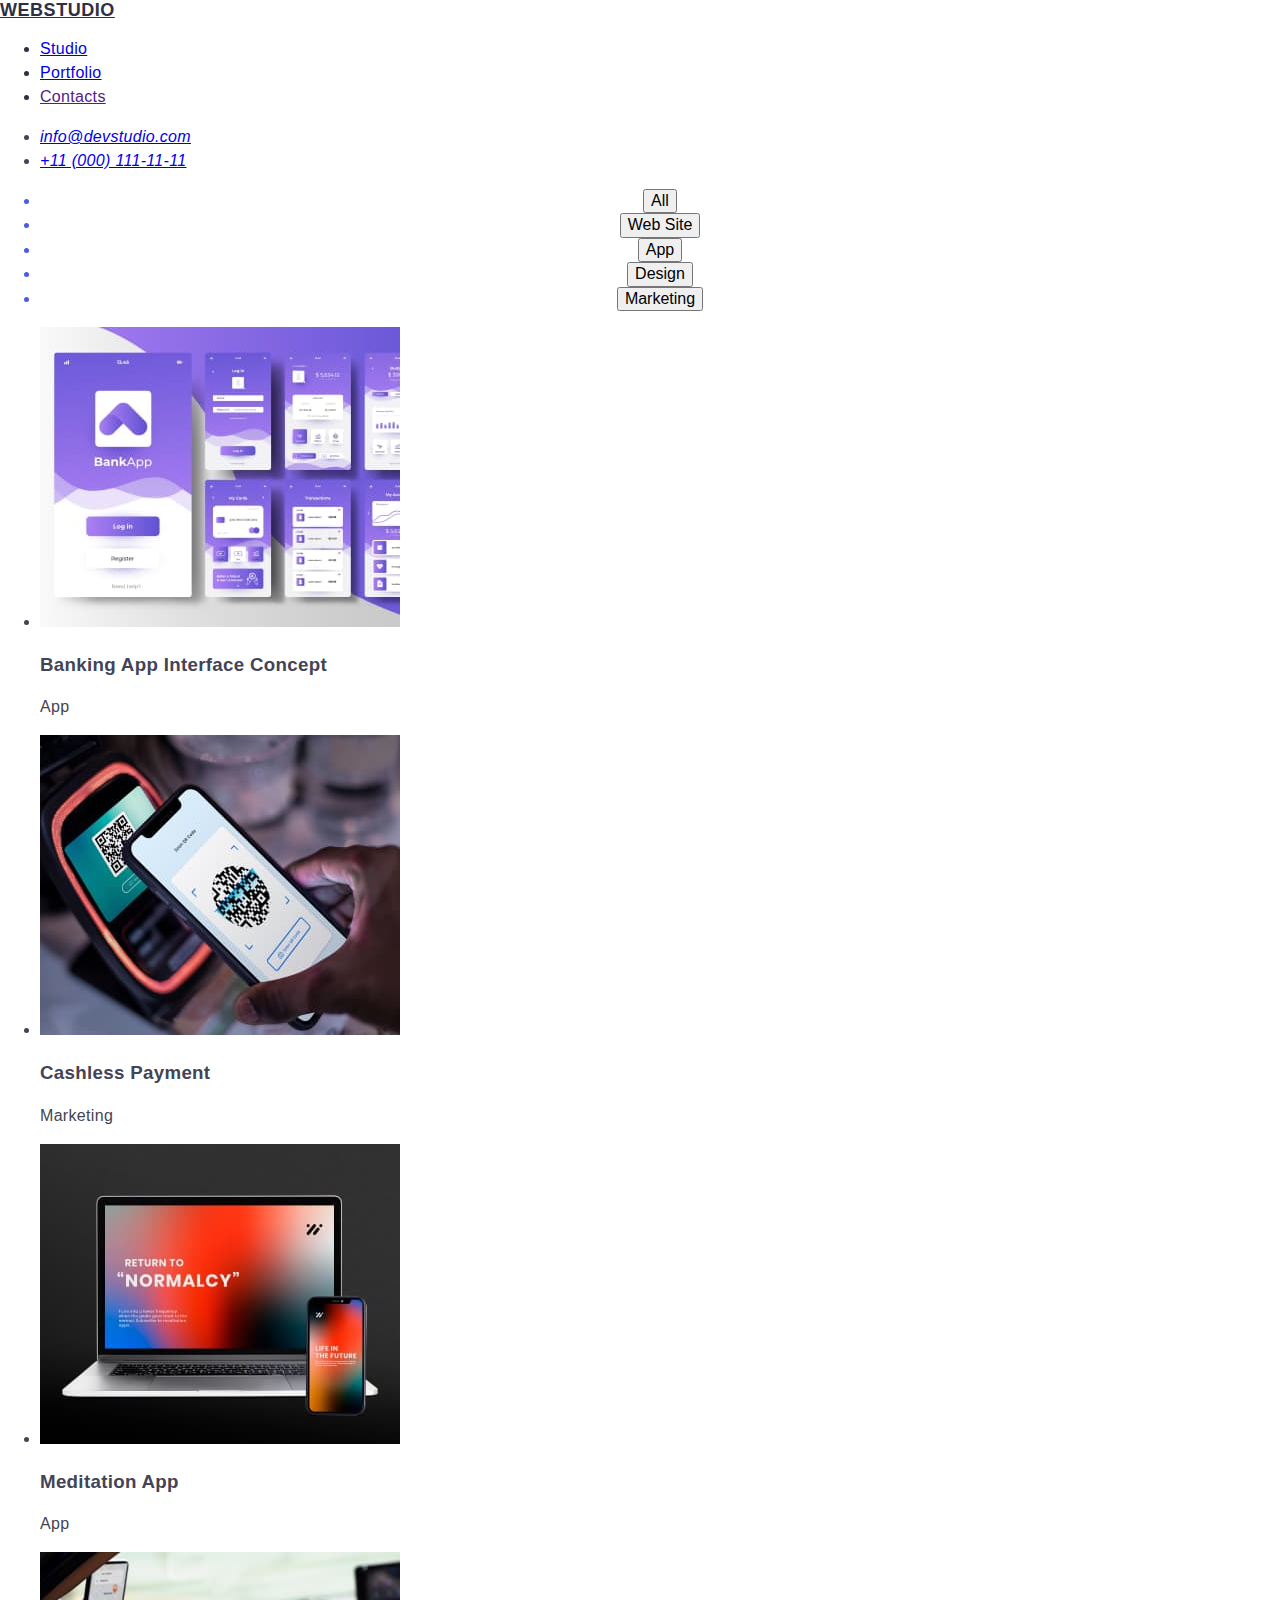
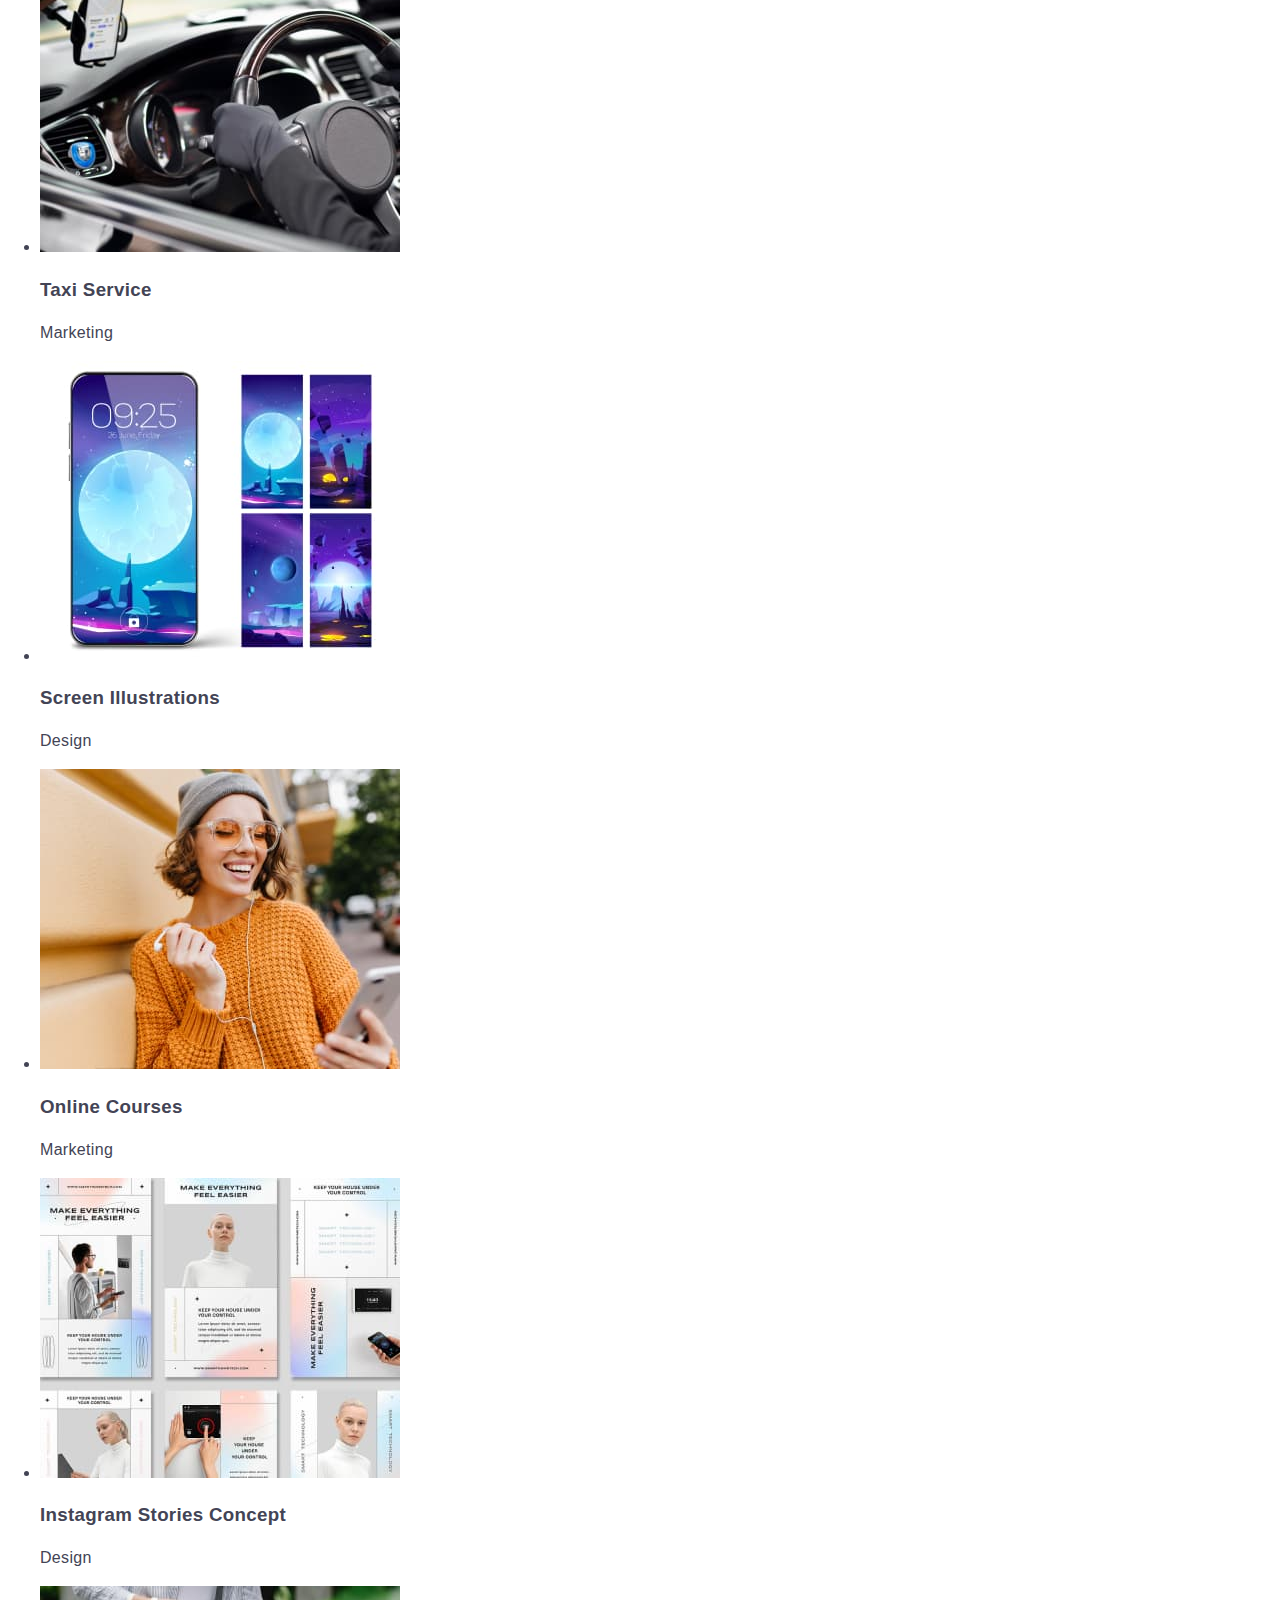
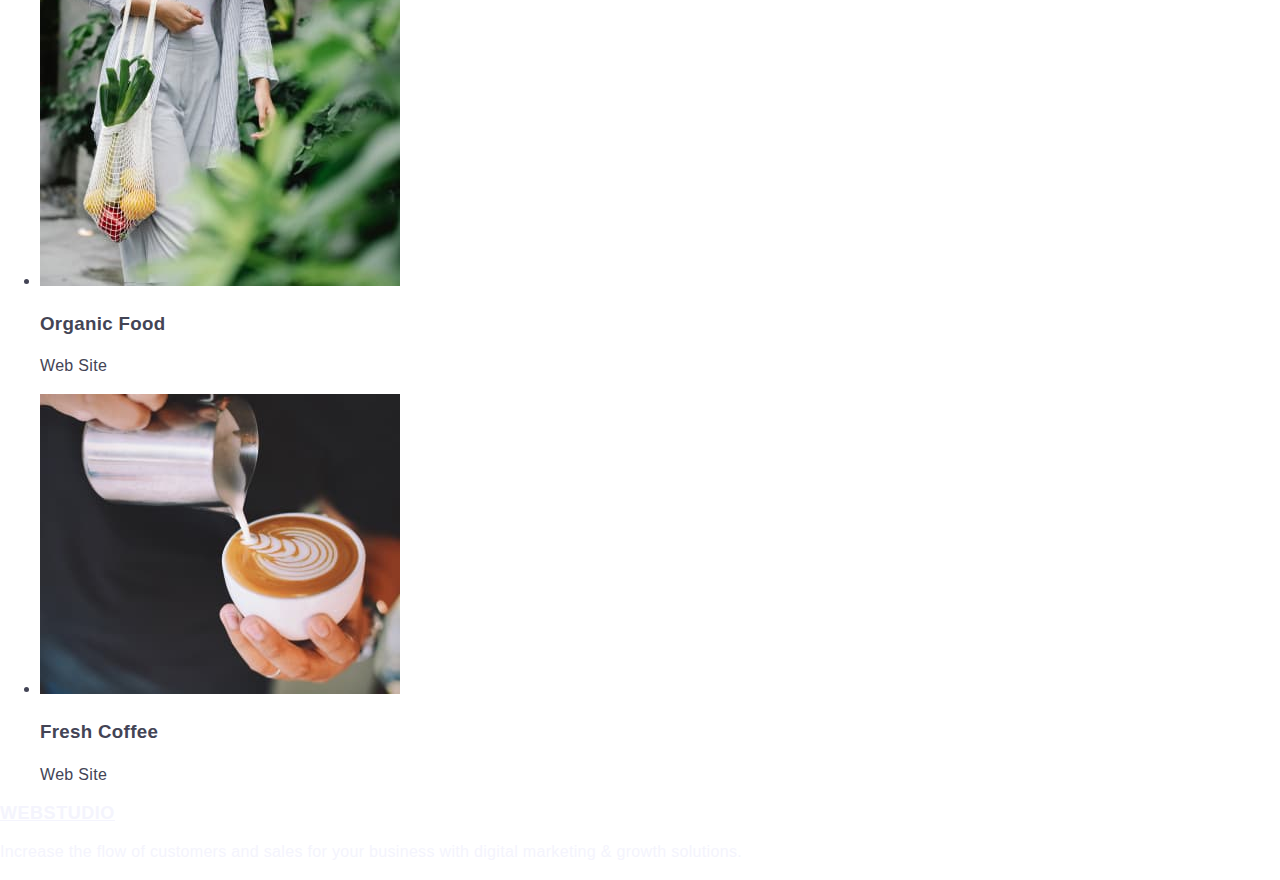
==== portfolio.html @ 7d8426b6 "try 1" ====
<!DOCTYPE html>
<html lang="en">
  <head>
    <meta charset="UTF-8" />
    <meta http-equiv="X-UA-Compatible" content="IE=edge" />
    <meta name="viewport" content="width=device-width, initial-scale=1.0" />
    <link rel="preconnect" href="https://fonts.googleapis.com" />
    <link rel="preconnect" href="https://fonts.gstatic.com" crossorigin />
    <link href="./css/modern-normalize.css" rel="stylesheet" />
    <link rel="stylesheet" href="./css/styles.css" />
    <title>Webstudio-portfolio</title>
  </head>
  <body>
    <header>
      <nav>
        <a class="logo" href="./index.html">WebStudio</a>
        <ul class="links-to-pages">
          <li><a href="./index.html">Studio</a></li>
          <li><a href="./portfolio.html">Portfolio</a></li>
          <li><a href="">Contacts</a></li>
        </ul>
      </nav>
      <address>
        <ul class="contacns">
          <li><a href="mailto:info@devstudio.com">info@devstudio.com</a></li>
          <li><a href="tel:+110001111111">+11 (000) 111-11-11</a></li>
        </ul>
      </address>
    </header>
    <main>
      <section>
        <ul class="button-text">
          <li><button type="button">All</button></li>
          <li><button type="button">Web Site</button></li>
          <li><button type="button">App</button></li>
          <li><button type="button">Design</button></li>
          <li><button type="button">Marketing</button></li>
        </ul>
      </section>
      <section>
        <ul>
          <li>
            <img
              src="./images/s1img1.jpg"
              alt="Banking App Interface foto"
              width="360"
            />
            <h3>Banking App Interface Concept</h3>
            <p>App</p>
          </li>
          <li>
            <img
              src="./images/s1img2.jpg"
              alt="Cashless Payment foto"
              width="360"
            />
            <h3>Cashless Payment</h3>
            <p>Marketing</p>
          </li>
          <li>
            <img
              src="./images/s1img3.jpg"
              alt="Laptop and smartphone foto"
              width="360"
            />
            <h3>Meditation App</h3>
            <p>App</p>
          </li>
        </ul>
      </section>
      <section>
        <ul>
          <li>
            <img
              src="./images/s2img1.jpg"
              alt="Taxi Service foto"
              width="360"
            />
            <h3>Taxi Service</h3>
            <p>Marketing</p>
          </li>
          <li>
            <img
              src="./images/s2img2.jpg"
              alt="Screen Illustrations foto"
              width="360"
            />
            <h3>Screen Illustrations</h3>
            <p>Design</p>
          </li>
          <li>
            <img
              src="./images/s2img3.jpg"
              alt="Girl with smartphone foto"
              width="360"
            />
            <h3>Online Courses</h3>
            <p>Marketing</p>
          </li>
        </ul>
      </section>
      <section>
        <ul>
          <li>
            <img
              src="./images/s3img1.jpg"
              alt="Instagram Stories foto"
              width="360"
            />
            <h3>Instagram Stories Concept</h3>
            <p>Design</p>
          </li>
          <li>
            <img
              src="./images/s3img2.jpg"
              alt="Organic Food foto"
              width="360"
            />
            <h3>Organic Food</h3>
            <p>Web Site</p>
          </li>
          <li>
            <img
              src="./images/s3img3.jpg"
              alt="Coffee making process foto"
              width="360"
            />
            <h3>Fresh Coffee</h3>
            <p>Web Site</p>
          </li>
        </ul>
      </section>
    </main>
    <footer>
      <a class="logo-two" href="./index.html">WebStudio</a>
      <p class="footer-text">
        Increase the flow of customers and sales for your business with digital
        marketing & growth solutions.
      </p>
    </footer>
  </body>
</html>
---- css/styles.css ----
body {
  font-family: "Roboto", sans-serif;
  font-size: 16px;
  line-height: 24px;
  letter-spacing: 0.02em;
  color: #434455;
}
.logo {
  font-family: "Raleway", sans-serif;
  font-weight: 800;
  font-size: 18px;
  line-height: 21px;
  display: flex;
  align-items: center;
  letter-spacing: 0.03em;
  text-transform: uppercase;
  color: #2e2f42;
}

.logo-two {
  font-family: "Raleway", sans-serif;
  font-weight: 800;
  font-size: 18px;
  line-height: 21px;
  display: flex;
  align-items: center;
  letter-spacing: 0.03em;
  text-transform: uppercase;
  color: #f4f4fd;
}

.links-to-pages {
  font-weight: 500;
  color: #2e2f42;
}

<!--змінити колір при наведенні-- > .contacns {
  color: #434455;
}

.hero-text {
  font-weight: 700;
  font-size: 56px;
  line-height: 60px;
  text-align: center;
  letter-spacing: 0.02em;
  color: #ffffff;
}

.hero-button {
  font-weight: 500;
  display: flex;
  align-items: center;
  letter-spacing: 0.04em;
  color: #ffffff;
  cursor: pointer;
}

.footer-text {
  color: #f4f4fd;
}

.button-text {
  align-items: center;
  text-align: center;
  letter-spacing: 0.04em;
  color: #4d5ae5;
  cursor: pointer;
}
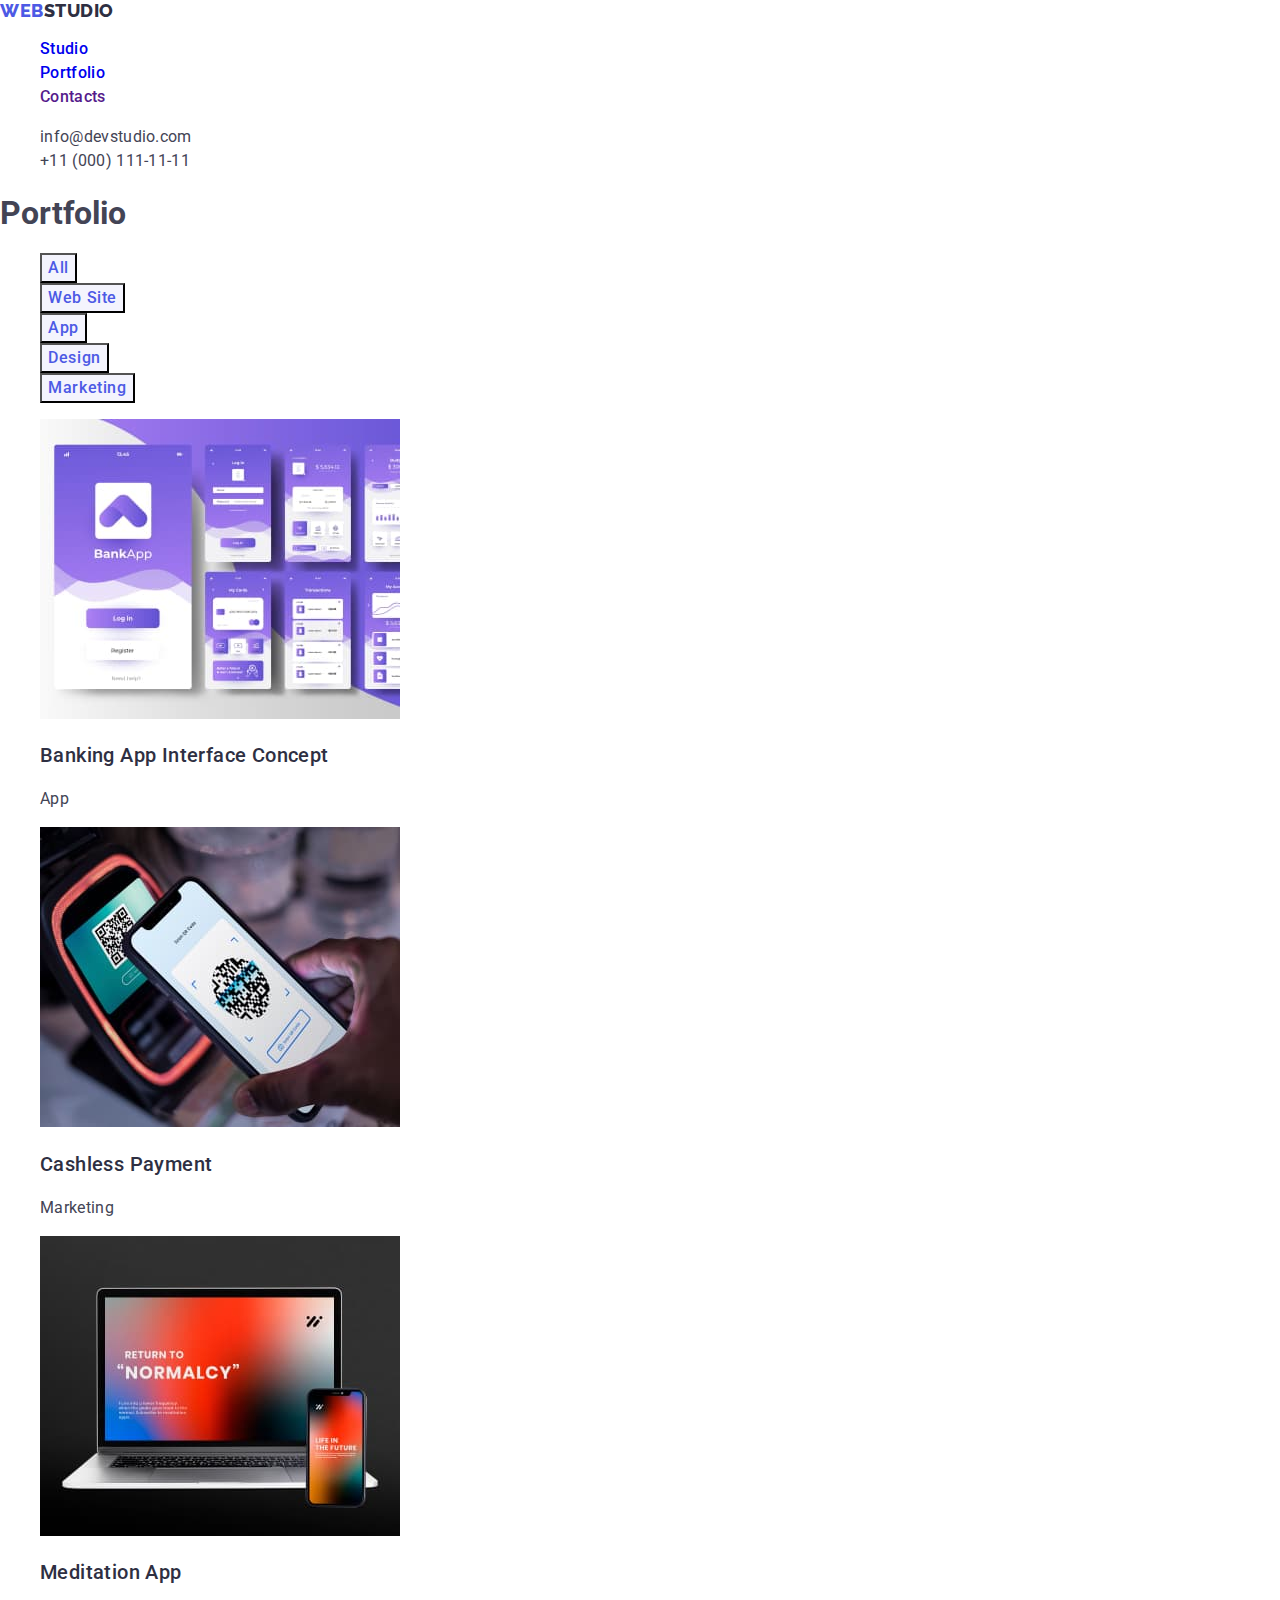
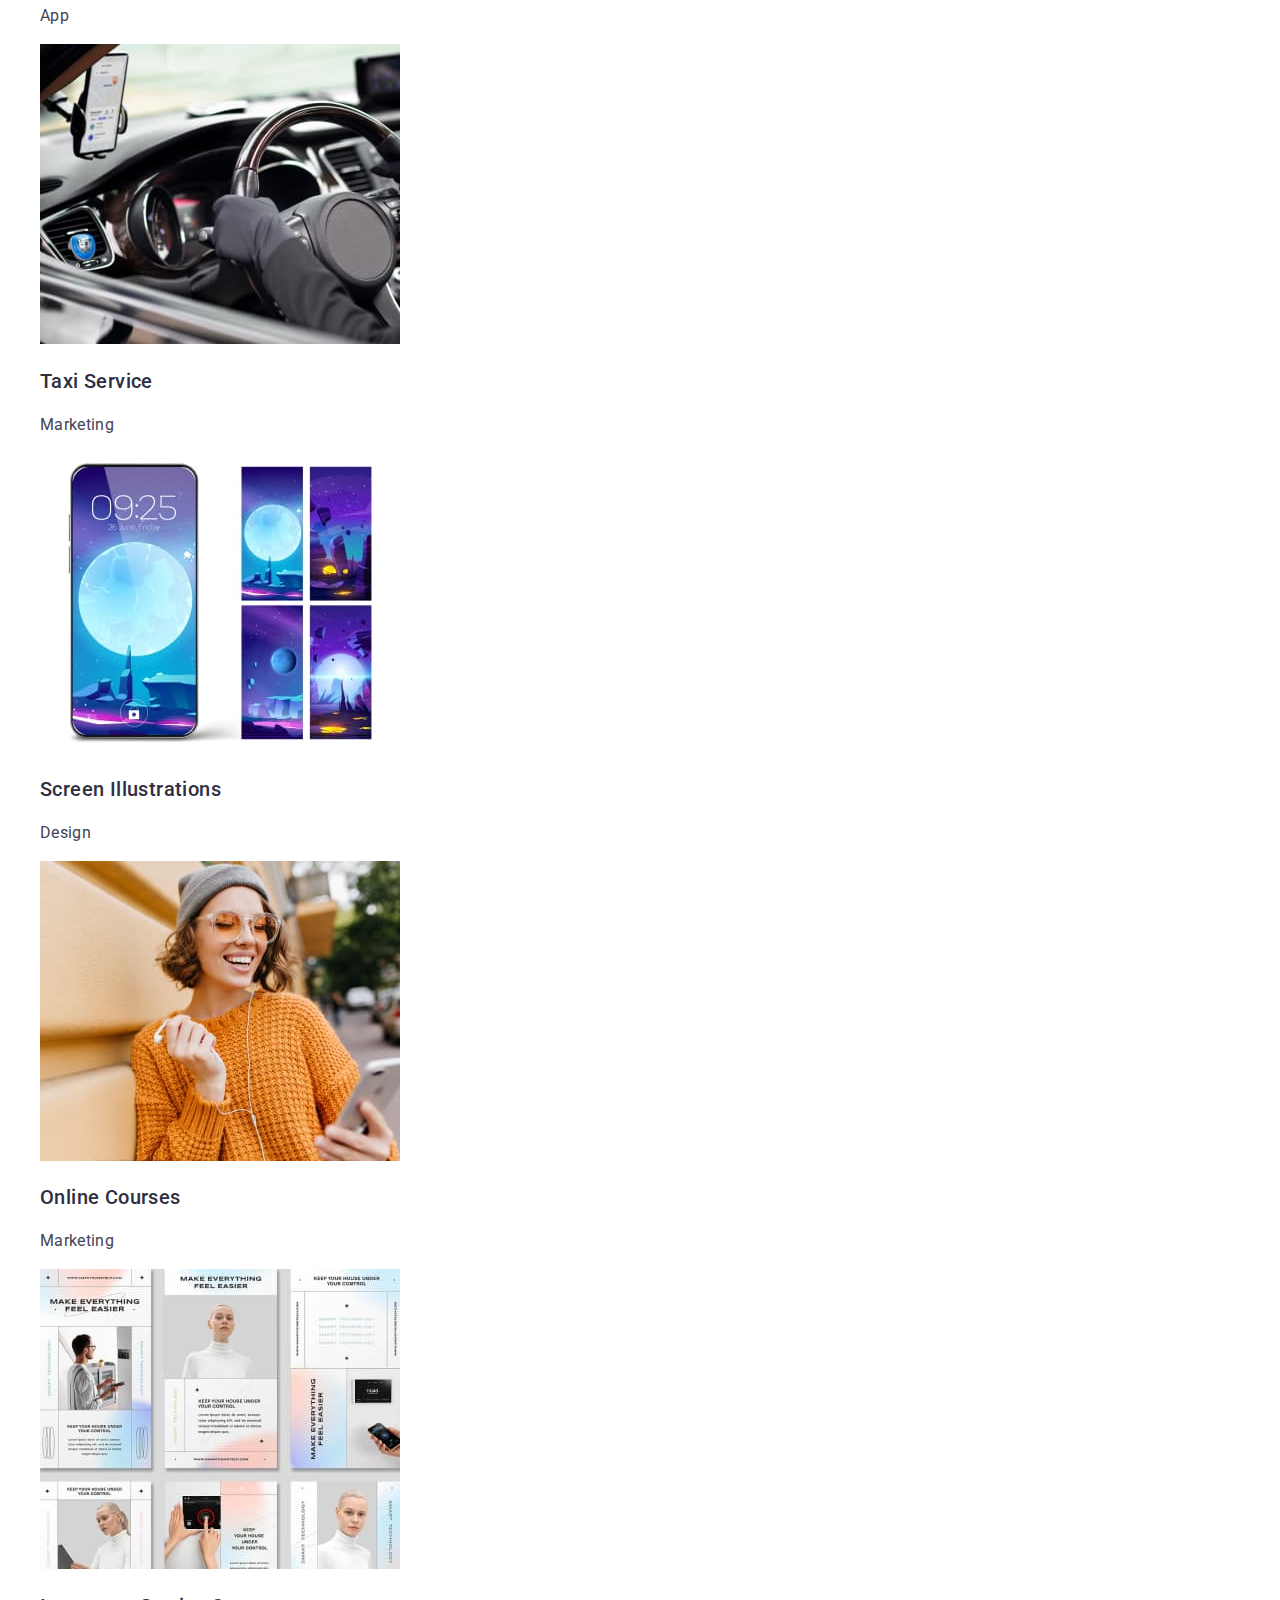
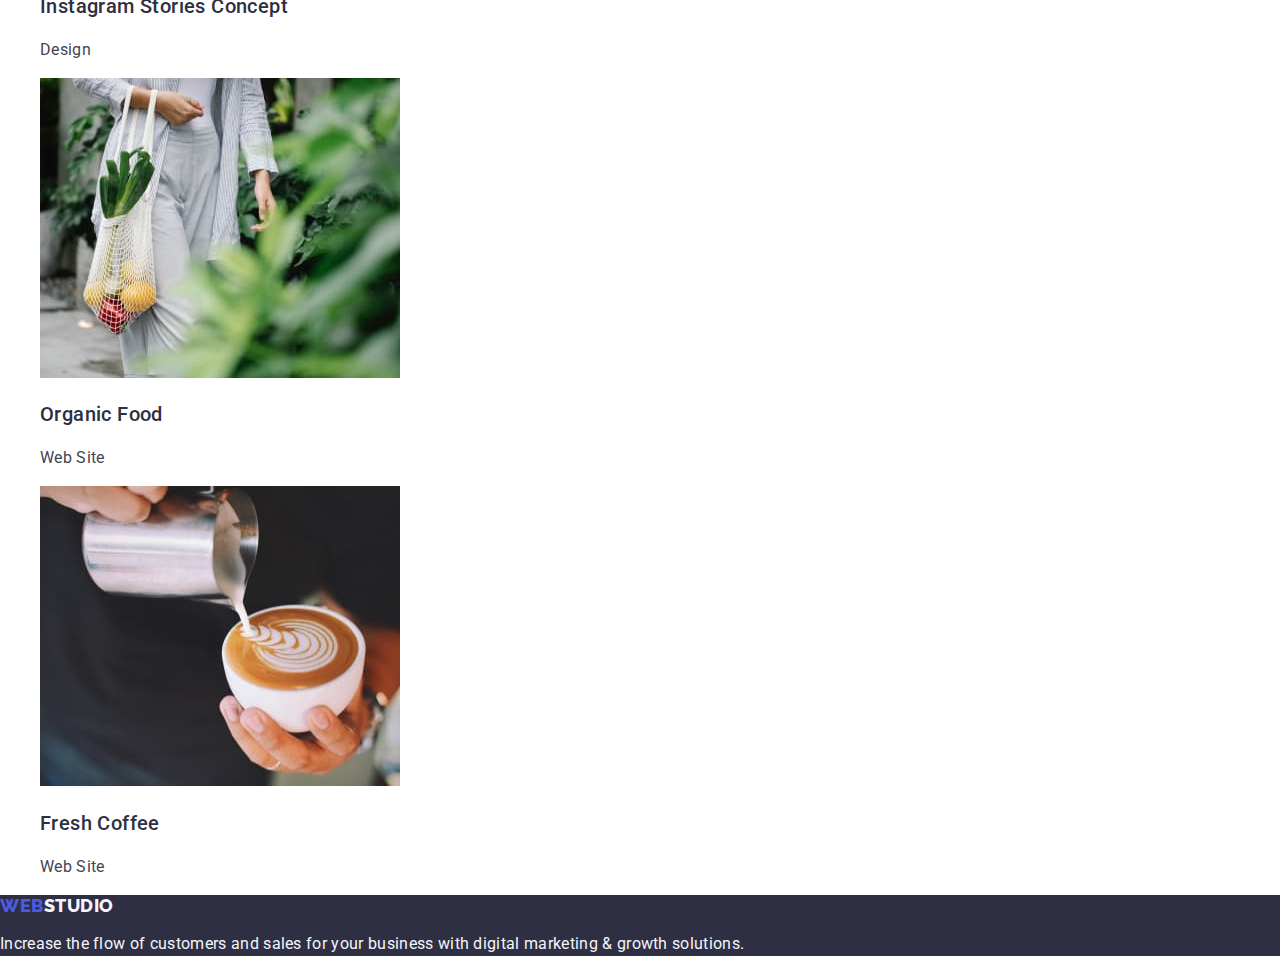
==== commit 08a1162c: "try two" ====
--- a/portfolio.html
+++ b/portfolio.html
@@ -6,133 +6,174 @@
     <meta name="viewport" content="width=device-width, initial-scale=1.0" />
     <link rel="preconnect" href="https://fonts.googleapis.com" />
     <link rel="preconnect" href="https://fonts.gstatic.com" crossorigin />
+    <link
+      href="https://fonts.googleapis.com/css2?family=Raleway:wght@800&family=Roboto:wght@400;500;700;900&display=swap"
+      rel="stylesheet"
+    />
     <link href="./css/modern-normalize.css" rel="stylesheet" />
     <link rel="stylesheet" href="./css/styles.css" />
-    <title>Webstudio-portfolio</title>
+    <title>Webstudio-Portfolio</title>
   </head>
   <body>
     <header>
+      <a href="./index.html" class="logo link">
+        Web<span class="studio">Studio</span>
+      </a>
       <nav>
-        <a class="logo" href="./index.html">WebStudio</a>
-        <ul class="links-to-pages">
-          <li><a href="./index.html">Studio</a></li>
-          <li><a href="./portfolio.html">Portfolio</a></li>
-          <li><a href="">Contacts</a></li>
+        <ul class="header-list list">
+          <li>
+            <a href="./index.html" class="link">Studio</a>
+          </li>
+          <li>
+            <a href="./portfolio.html" class="link">Portfolio</a>
+          </li>
+          <li>
+            <a href="" class="link">Contacts</a>
+          </li>
         </ul>
       </nav>
-      <address>
-        <ul class="contacns">
-          <li><a href="mailto:info@devstudio.com">info@devstudio.com</a></li>
-          <li><a href="tel:+110001111111">+11 (000) 111-11-11</a></li>
+      <address class="header-adress">
+        <ul class="list">
+          <li>
+            <a href="mailto:info@devstudio.com" class="header-adress-link link"
+              >info@devstudio.com</a
+            >
+          </li>
+          <li>
+            <a href="tel:+110001111111" class="header-adress-link link"
+              >+11 (000) 111-11-11</a
+            >
+          </li>
         </ul>
       </address>
     </header>
     <main>
       <section>
-        <ul class="button-text">
-          <li><button type="button">All</button></li>
-          <li><button type="button">Web Site</button></li>
-          <li><button type="button">App</button></li>
-          <li><button type="button">Design</button></li>
-          <li><button type="button">Marketing</button></li>
-        </ul>
-      </section>
-      <section>
-        <ul>
+        <h1>Portfolio</h1>
+        <ul class="list">
           <li>
-            <img
-              src="./images/s1img1.jpg"
-              alt="Banking App Interface foto"
-              width="360"
-            />
-            <h3>Banking App Interface Concept</h3>
-            <p>App</p>
+            <button type="button" class="portfolio-button">All</button>
           </li>
           <li>
-            <img
-              src="./images/s1img2.jpg"
-              alt="Cashless Payment foto"
-              width="360"
-            />
-            <h3>Cashless Payment</h3>
-            <p>Marketing</p>
+            <button type="button" class="portfolio-button">Web Site</button>
+          </li>
+          <li><button type="button" class="portfolio-button">App</button></li>
+          <li>
+            <button type="button" class="portfolio-button">Design</button>
           </li>
           <li>
-            <img
-              src="./images/s1img3.jpg"
-              alt="Laptop and smartphone foto"
-              width="360"
-            />
-            <h3>Meditation App</h3>
-            <p>App</p>
+            <button type="button" class="portfolio-button">Marketing</button>
           </li>
         </ul>
-      </section>
-      <section>
-        <ul>
+        <ul class="list">
           <li>
-            <img
-              src="./images/s2img1.jpg"
-              alt="Taxi Service foto"
-              width="360"
-            />
-            <h3>Taxi Service</h3>
-            <p>Marketing</p>
+            <a href="" class="link">
+              <img
+                src="./images/s1img1.jpg"
+                alt="Banking App Interface foto"
+                width="360"
+              />
+              <h3 class="subtitle">Banking App Interface Concept</h3>
+              <p class="text">App</p>
+            </a>
           </li>
           <li>
-            <img
-              src="./images/s2img2.jpg"
-              alt="Screen Illustrations foto"
-              width="360"
-            />
-            <h3>Screen Illustrations</h3>
-            <p>Design</p>
+            <a href="" class="link">
+              <img
+                src="./images/s1img2.jpg"
+                alt="Cashless Payment foto"
+                width="360"
+              />
+              <h3 class="subtitle">Cashless Payment</h3>
+              <p class="text">Marketing</p>
+            </a>
           </li>
           <li>
-            <img
-              src="./images/s2img3.jpg"
-              alt="Girl with smartphone foto"
-              width="360"
-            />
-            <h3>Online Courses</h3>
-            <p>Marketing</p>
+            <a href="" class="link">
+              <img
+                src="./images/s1img3.jpg"
+                alt="Laptop and smartphone foto"
+                width="360"
+              />
+              <h3 class="subtitle">Meditation App</h3>
+              <p class="text">App</p>
+            </a>
           </li>
-        </ul>
-      </section>
-      <section>
-        <ul>
+
           <li>
-            <img
-              src="./images/s3img1.jpg"
-              alt="Instagram Stories foto"
-              width="360"
-            />
-            <h3>Instagram Stories Concept</h3>
-            <p>Design</p>
+            <a href="" class="link">
+              <img
+                src="./images/s2img1.jpg"
+                alt="Taxi Service foto"
+                width="360"
+              />
+              <h3 class="subtitle">Taxi Service</h3>
+              <p class="text">Marketing</p>
+            </a>
           </li>
           <li>
-            <img
-              src="./images/s3img2.jpg"
-              alt="Organic Food foto"
-              width="360"
-            />
-            <h3>Organic Food</h3>
-            <p>Web Site</p>
+            <a href="" class="link">
+              <img
+                src="./images/s2img2.jpg"
+                alt="Screen Illustrations foto"
+                width="360"
+              />
+              <h3 class="subtitle">Screen Illustrations</h3>
+              <p class="text">Design</p>
+            </a>
           </li>
           <li>
-            <img
-              src="./images/s3img3.jpg"
-              alt="Coffee making process foto"
-              width="360"
-            />
-            <h3>Fresh Coffee</h3>
-            <p>Web Site</p>
+            <a href="" class="link">
+              <img
+                src="./images/s2img3.jpg"
+                alt="Girl with smartphone foto"
+                width="360"
+              />
+              <h3 class="subtitle">Online Courses</h3>
+              <p class="text">Marketing</p>
+            </a>
+          </li>
+
+          <li>
+            <a href="" class="link">
+              <img
+                src="./images/s3img1.jpg"
+                alt="Instagram Stories foto"
+                width="360"
+              />
+              <h3 class="subtitle">Instagram Stories Concept</h3>
+              <p class="text">Design</p>
+            </a>
+          </li>
+          <li>
+            <a href="" class="link">
+              <img
+                src="./images/s3img2.jpg"
+                alt="Organic Food foto"
+                width="360"
+              />
+              <h3 class="subtitle">Organic Food</h3>
+              <p class="text">Web Site</p>
+            </a>
+          </li>
+          <li>
+            <a href="" class="link">
+              <img
+                src="./images/s3img3.jpg"
+                alt="Coffee making process foto"
+                width="360"
+              />
+              <h3 class="subtitle">Fresh Coffee</h3>
+              <p class="text">Web Site</p>
+            </a>
           </li>
         </ul>
       </section>
     </main>
-    <footer>
-      <a class="logo-two" href="./index.html">WebStudio</a>
+    <footer class="footer">
+      <a class="footer-logo link" href="./index.html"
+        >Web<span class="footer-studio">Studio</span></a
+      >
       <p class="footer-text">
         Increase the flow of customers and sales for your business with digital
         marketing & growth solutions.
--- a/css/styles.css
+++ b/css/styles.css
@@ -1,69 +1,174 @@
+:root {
+  --accent-color: #4d5ae5;
+  --first-main-color: #2e2f42;
+  --second-main-color: #434455;
+  --additional-color: #f4f4fd;
+  --main-backgroud-color: #ffffff;
+}
+
 body {
   font-family: "Roboto", sans-serif;
-  font-size: 16px;
-  line-height: 24px;
-  letter-spacing: 0.02em;
-  color: #434455;
+  color: var(--second-main-color);
+  background-color: var(--main-backgroud-color);
 }
+
+/* -------------------HEADER------- */
+/* -------------------LOGO--------- */
 .logo {
   font-family: "Raleway", sans-serif;
   font-weight: 800;
   font-size: 18px;
-  line-height: 21px;
-  display: flex;
-  align-items: center;
+  line-height: 1.17;
   letter-spacing: 0.03em;
   text-transform: uppercase;
-  color: #2e2f42;
+  color: var(--accent-color);
 }
 
-.logo-two {
-  font-family: "Raleway", sans-serif;
-  font-weight: 800;
-  font-size: 18px;
-  line-height: 21px;
-  display: flex;
-  align-items: center;
-  letter-spacing: 0.03em;
-  text-transform: uppercase;
-  color: #f4f4fd;
+.link {
+  text-decoration: none;
 }
 
-.links-to-pages {
-  font-weight: 500;
-  color: #2e2f42;
+.studio {
+  color: var(--first-main-color);
 }
 
-<!--змінити колір при наведенні-- > .contacns {
-  color: #434455;
+/* -------------------NAV--------- */
+.list {
+  list-style: none;
 }
 
+.header-list {
+  font-weight: 500;
+  font-size: 16px;
+  line-height: 1.5;
+  letter-spacing: 0.02em;
+  color: var(--first-main-color);
+}
+
+.header-list .link:hover,
+.header-list .link:focus {
+  color: #404bbf;
+}
+
+/* -------------------ADRESS--------- */
+.header-adress {
+  font-style: normal;
+  font-size: 16px;
+  line-height: 1.5;
+  letter-spacing: 0.02em;
+}
+
+.header-adress .link:hover,
+.header-adress .link:focus {
+  color: #404bbf;
+}
+
+.header-adress-link {
+  color: var(--second-main-color);
+}
+
+/* -------------------HERO--------- */
+.hero {
+  background-color: var(--first-main-color);
+}
 .hero-text {
   font-weight: 700;
   font-size: 56px;
-  line-height: 60px;
+  line-height: 10.7;
   text-align: center;
   letter-spacing: 0.02em;
   color: #ffffff;
 }
-
 .hero-button {
+  font-family: "Roboto", sans-serif;
   font-weight: 500;
-  display: flex;
+  font-size: 16px;
+  line-height: 1.5;
   align-items: center;
   letter-spacing: 0.04em;
   color: #ffffff;
+  background-color: var(--accent-color);
   cursor: pointer;
 }
 
-.footer-text {
-  color: #f4f4fd;
+.hero .link:hover,
+.hero .link:focus {
+  background-color: #404bbf;
 }
 
-.button-text {
+/* -------------------Advantages--------- */
+.subtitle {
+  font-weight: 500;
+  font-size: 20px;
+  line-height: 1.2;
+  letter-spacing: 0.02em;
+  color: var(--first-main-color);
+}
+.text {
+  font-size: 16px;
+  line-height: 1.5;
+  letter-spacing: 0.02em;
+  color: var(--second-main-color);
+}
+
+/* -------------------What are we doing--------- */
+.title {
+  font-weight: 700;
+  font-size: 36px;
+  line-height: 1.11;
+  text-align: center;
+  letter-spacing: 0.02em;
+  text-transform: capitalize;
+  color: var(--first-main-color);
+}
+
+/* -------------------Our Team--------- */
+.team {
+  background-color: var(--additional-color);
+}
+
+.team-item {
+  background-color: #ffffff;
+}
+
+/* -------------------Footer--------- */
+.footer {
+  background-color: var(--first-main-color);
+}
+.footer-logo {
+  font-family: "Raleway", sans-serif;
+  font-style: normal;
+  font-weight: 800;
+  font-size: 18px;
+  line-height: 1.17;
   align-items: center;
-  text-align: center;
+  letter-spacing: 0.03em;
+  text-transform: uppercase;
+  color: var(--accent-color);
+}
+.footer-studio {
+  color: var(--additional-color);
+}
+.footer-text {
+  font-size: 16px;
+  line-height: 1.5;
+  letter-spacing: 0.02em;
+  color: var(--additional-color);
+}
+
+/* -------------------Portfolio--------- */
+.portfolio-button {
+  font-family: "Roboto", sans-serif;
+  font-weight: 500;
+  font-size: 16px;
+  line-height: 1.5;
   letter-spacing: 0.04em;
-  color: #4d5ae5;
+  color: var(--accent-color);
+  background-color: var(--additional-color);
   cursor: pointer;
 }
+.portfolio-button:hover,
+.portfolio-button:focus {
+  background-color: #404bbf;
+  color: var(--main-backgroud-color);
+}
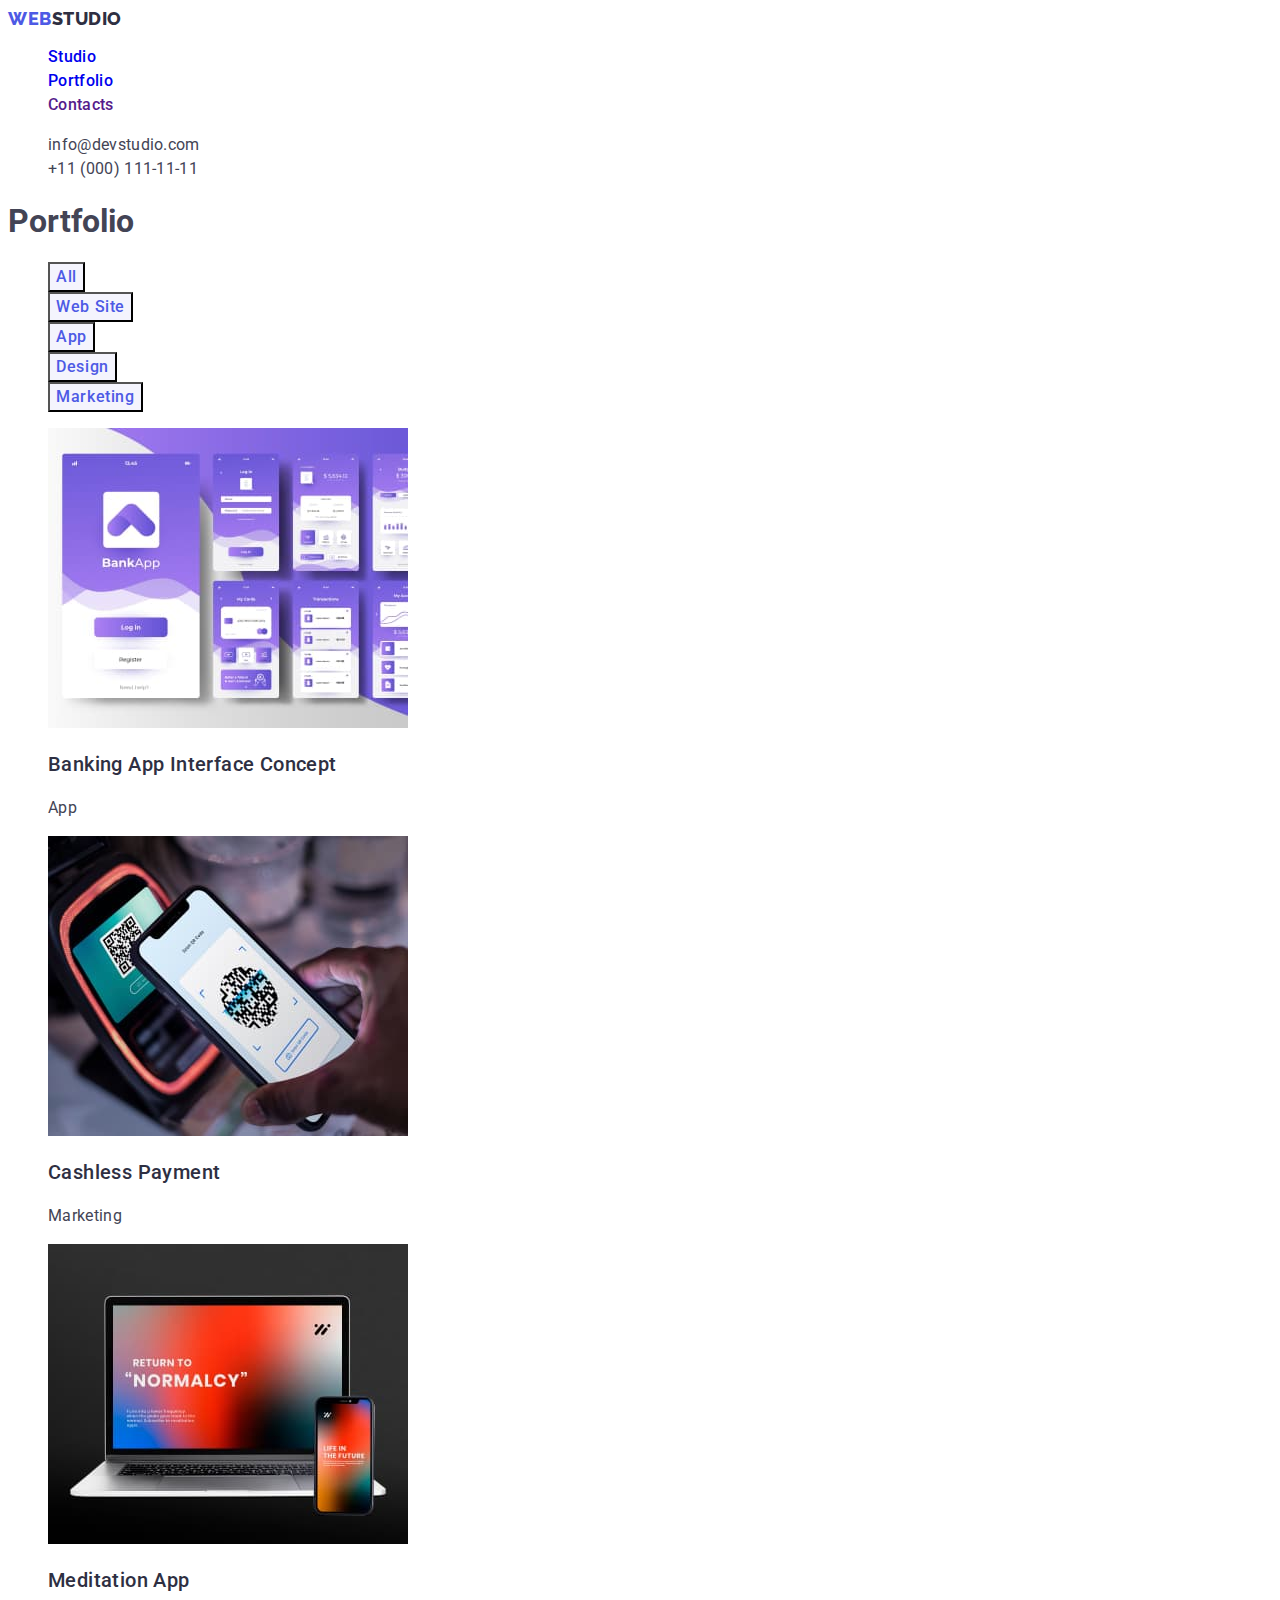
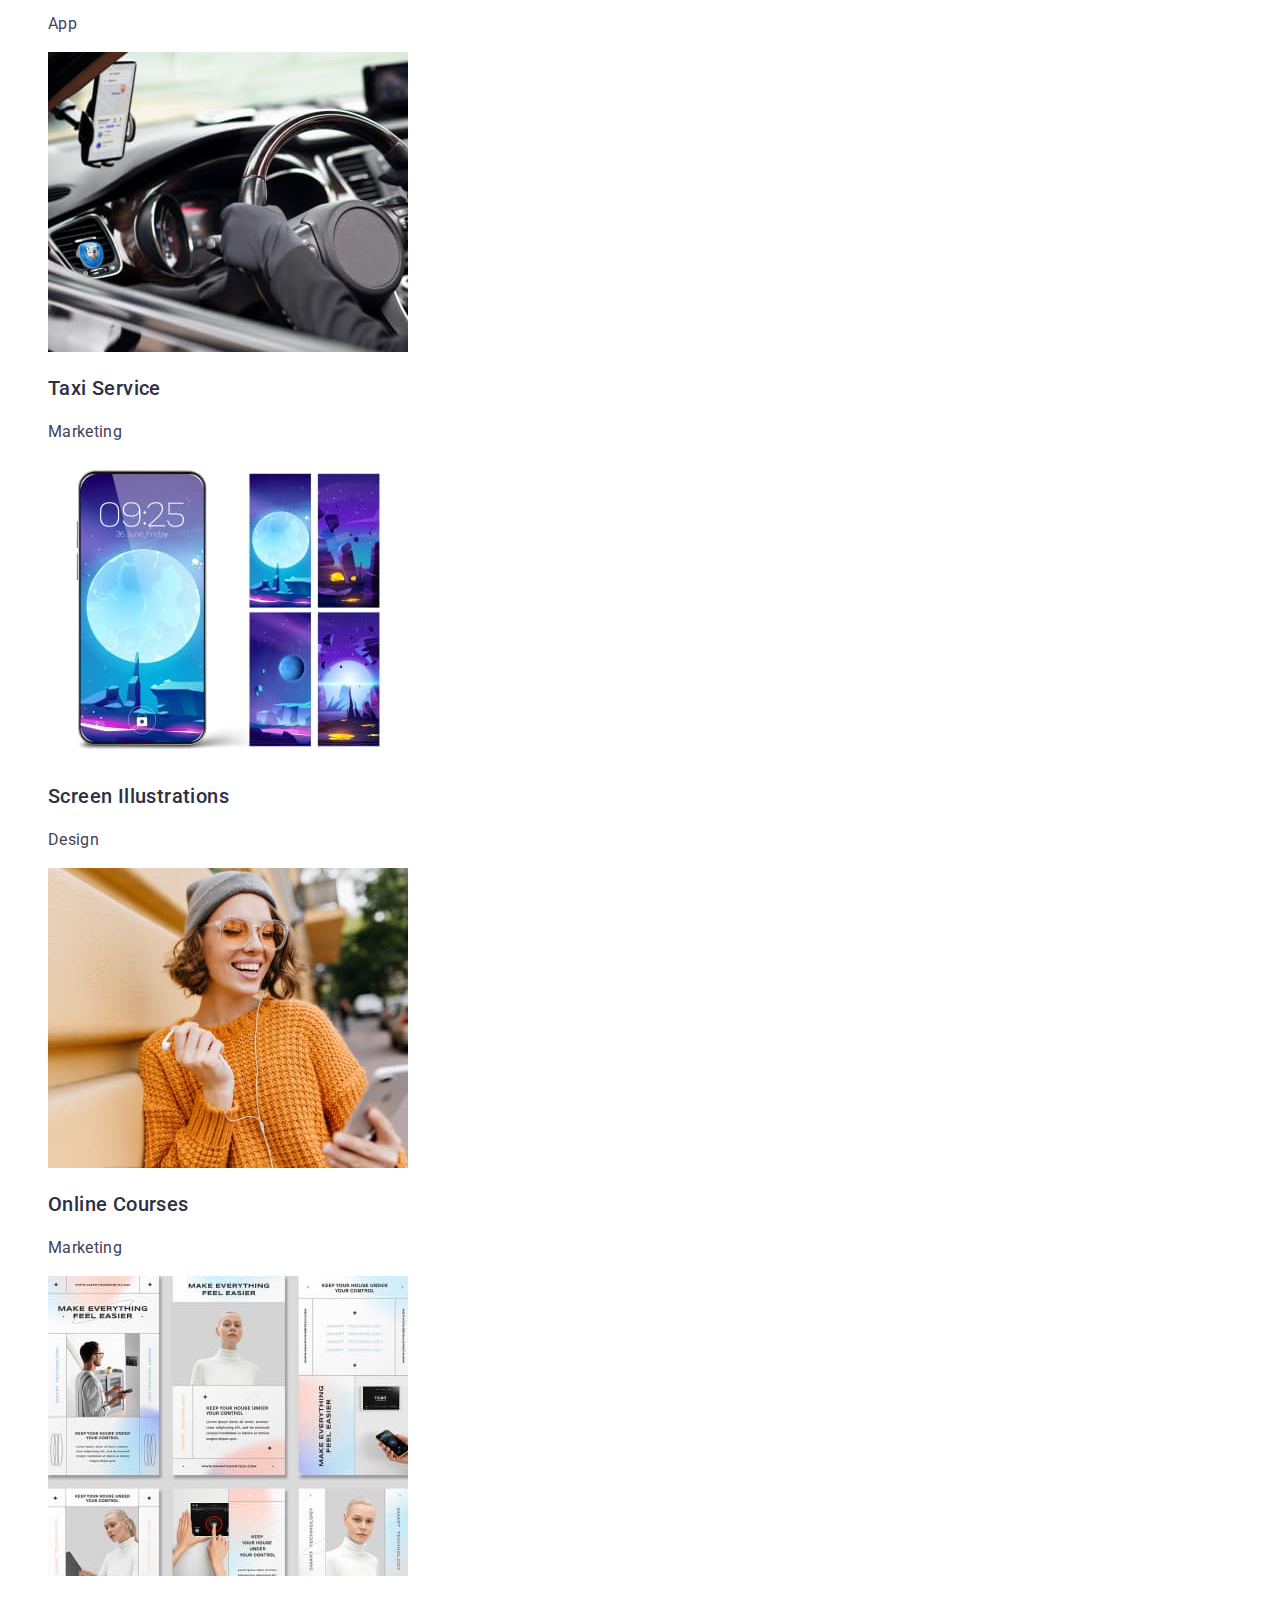
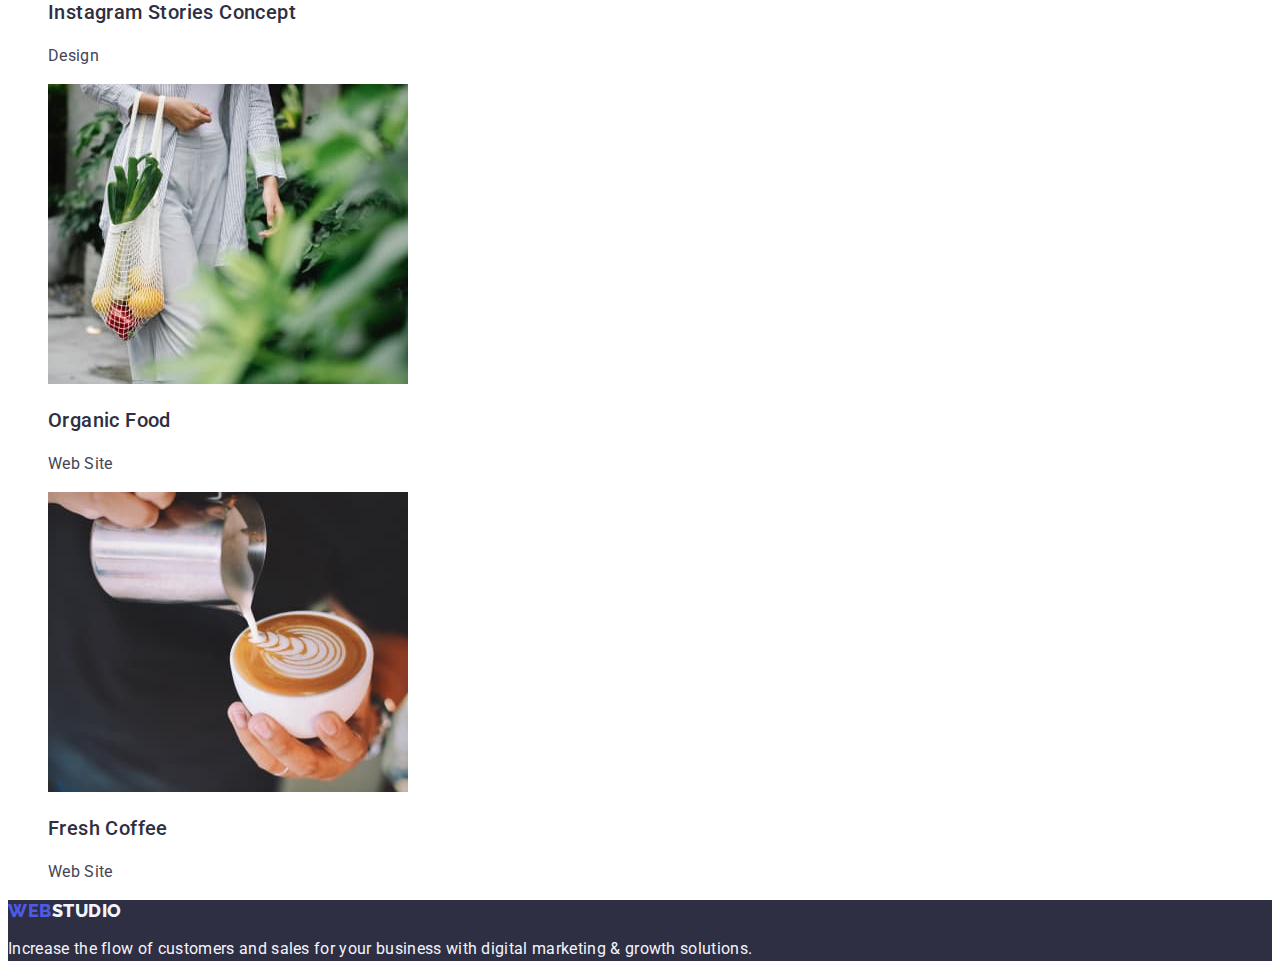
==== commit 32fcb7ad: "try three" ====
--- a/portfolio.html
+++ b/portfolio.html
@@ -10,16 +10,16 @@
       href="https://fonts.googleapis.com/css2?family=Raleway:wght@800&family=Roboto:wght@400;500;700;900&display=swap"
       rel="stylesheet"
     />
-    <link href="./css/modern-normalize.css" rel="stylesheet" />
     <link rel="stylesheet" href="./css/styles.css" />
     <title>Webstudio-Portfolio</title>
   </head>
   <body>
     <header>
-      <a href="./index.html" class="logo link">
-        Web<span class="studio">Studio</span>
-      </a>
       <nav>
+        <a href="./index.html" class="logo link">
+          Web<span class="studio">Studio</span>
+        </a>
+
         <ul class="header-list list">
           <li>
             <a href="./index.html" class="link">Studio</a>
--- a/css/styles.css
+++ b/css/styles.css
@@ -74,7 +74,7 @@
 .hero-text {
   font-weight: 700;
   font-size: 56px;
-  line-height: 10.7;
+  line-height: 1.07;
   text-align: center;
   letter-spacing: 0.02em;
   color: #ffffff;
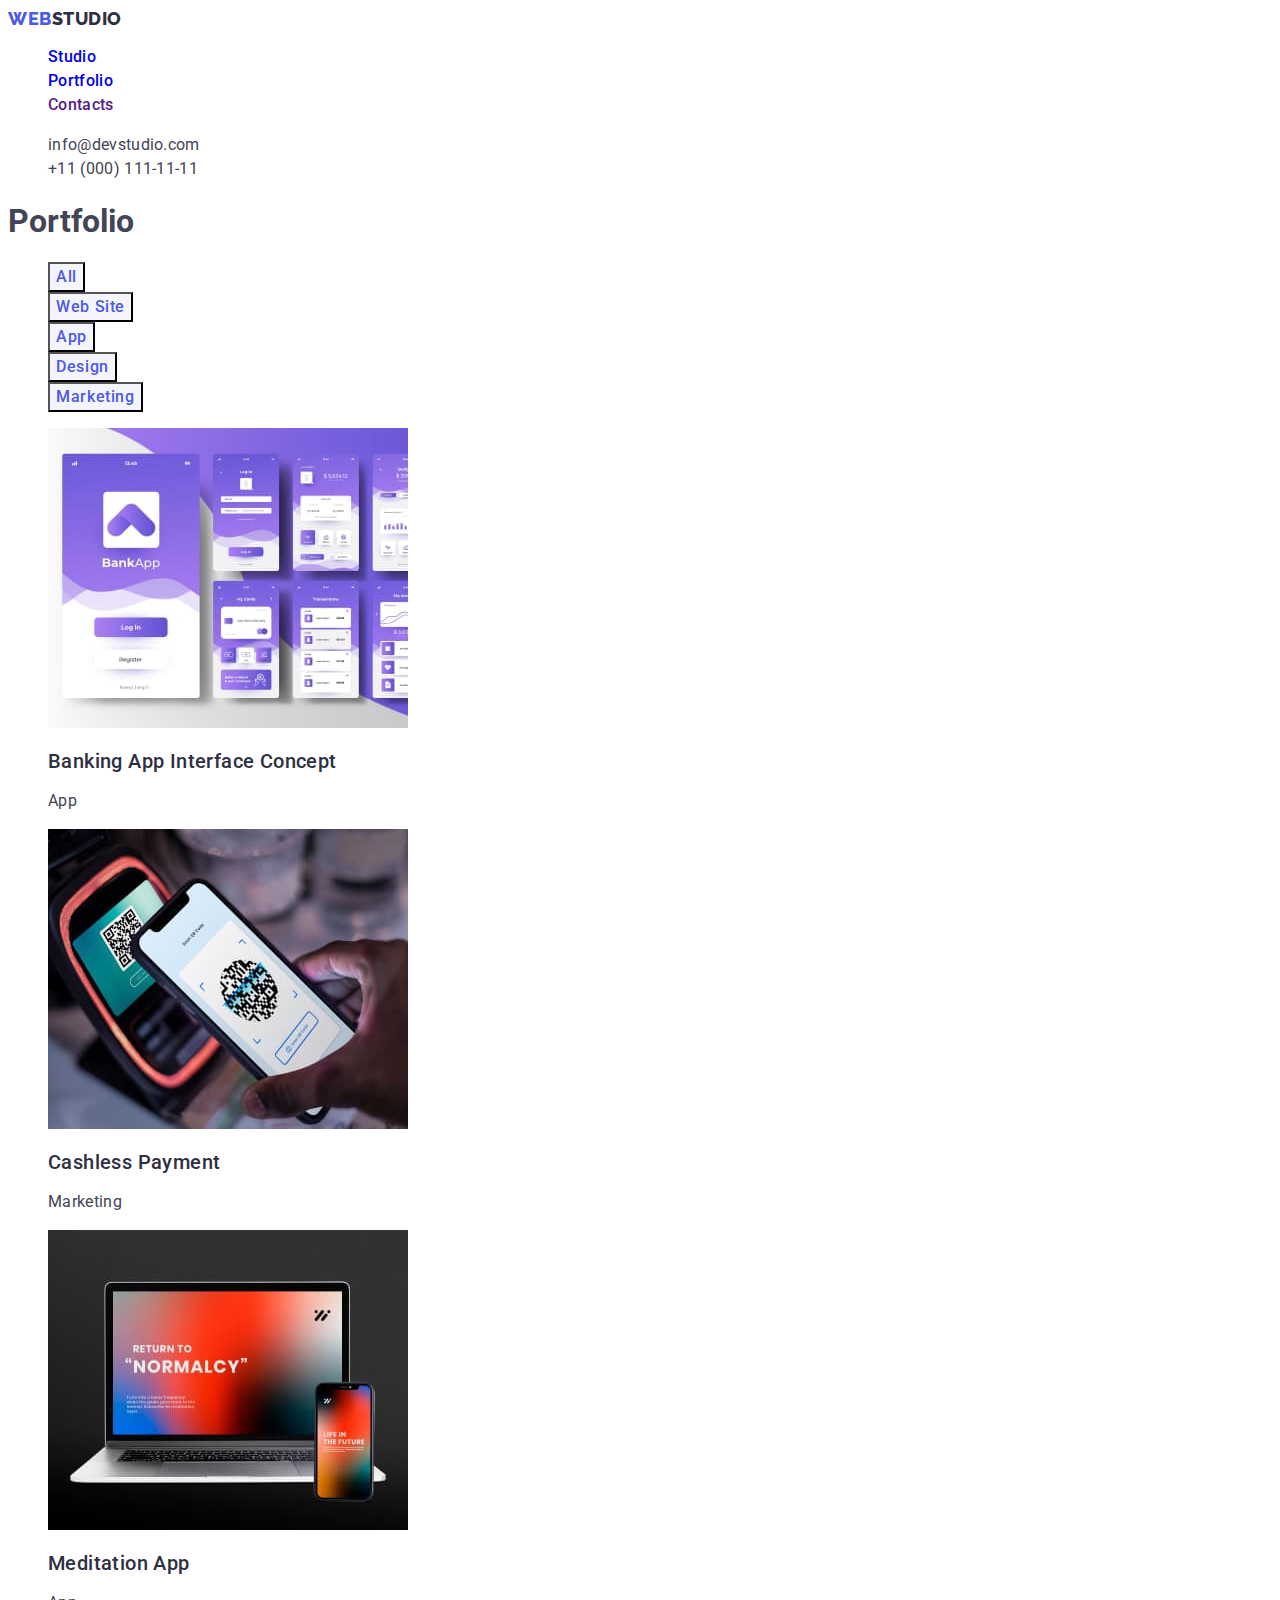
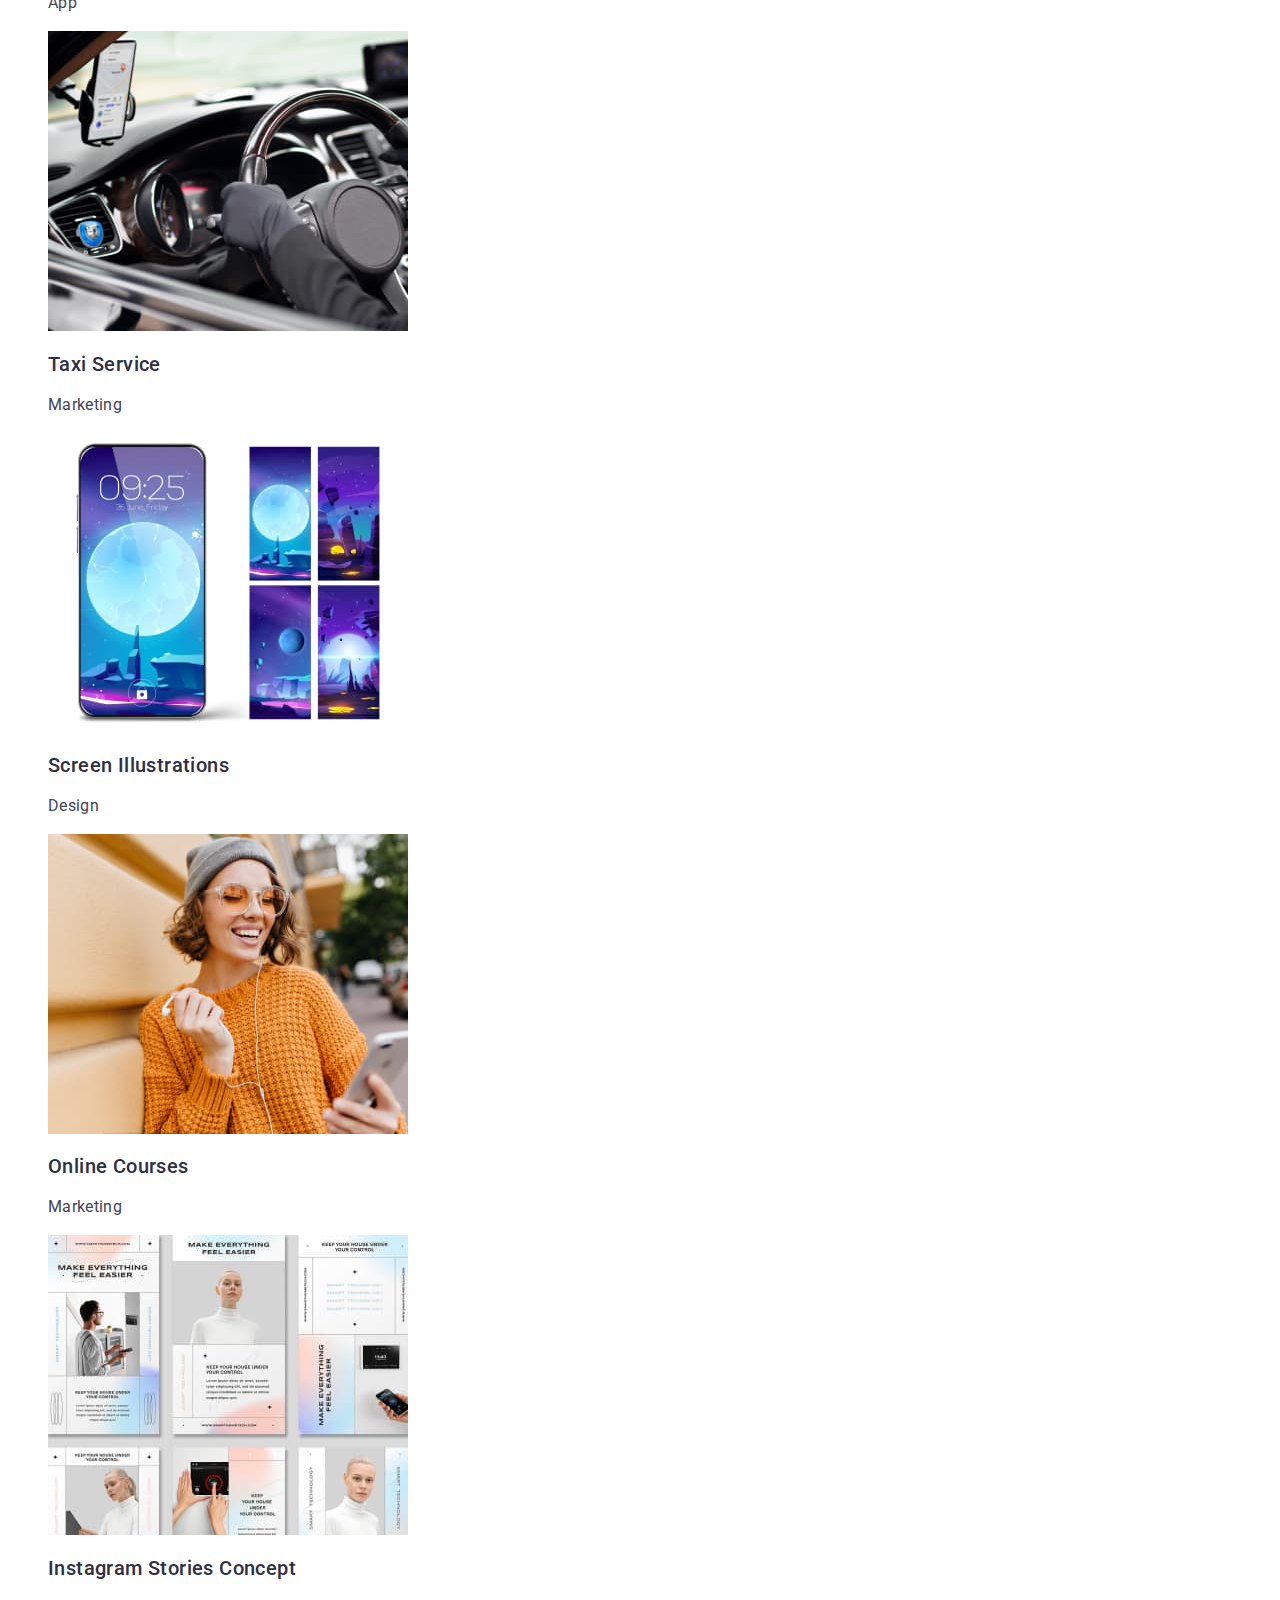
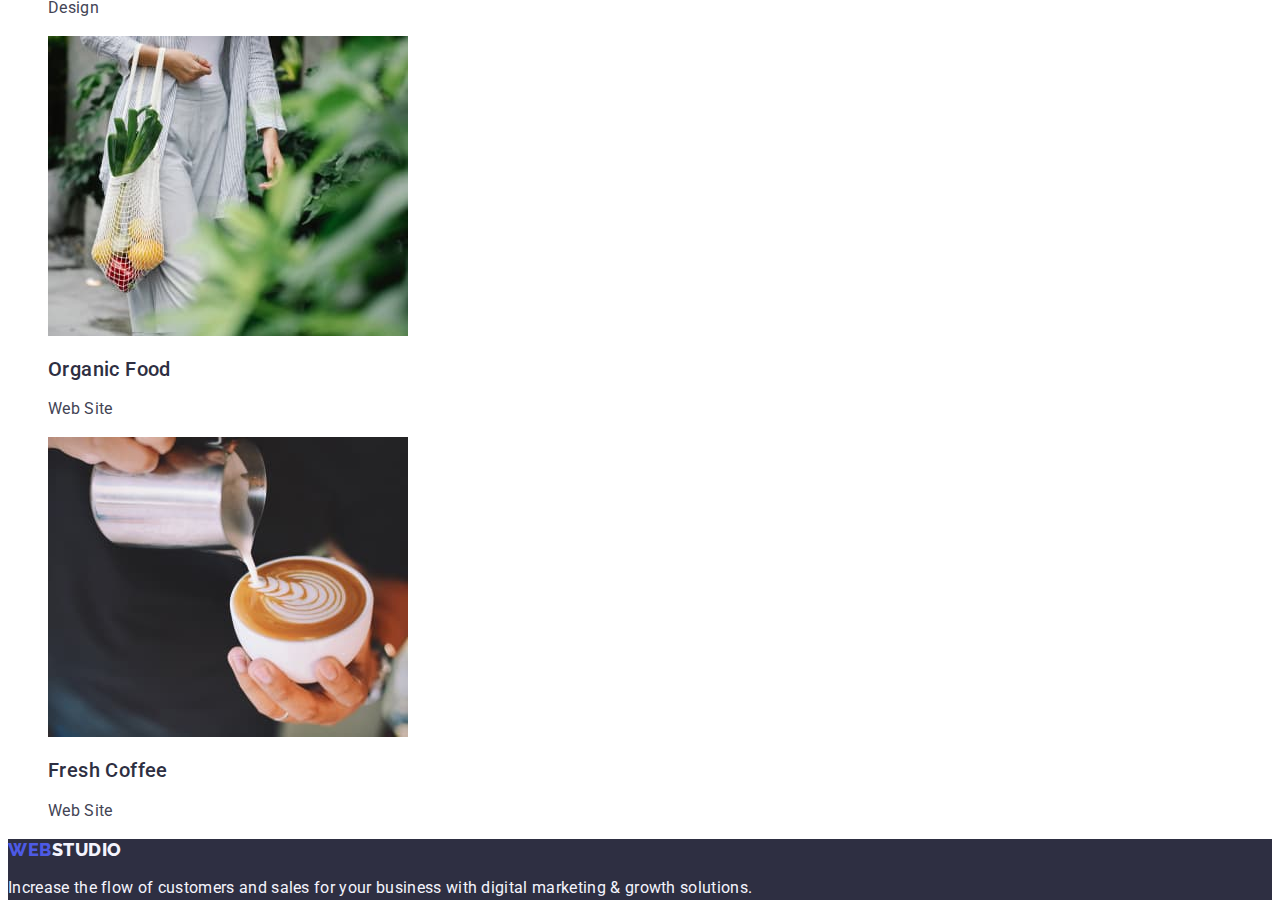
==== commit b8c12cff: "try four" ====
--- a/portfolio.html
+++ b/portfolio.html
@@ -73,7 +73,7 @@
                 alt="Banking App Interface foto"
                 width="360"
               />
-              <h3 class="subtitle">Banking App Interface Concept</h3>
+              <h2 class="subtitle">Banking App Interface Concept</h2>
               <p class="text">App</p>
             </a>
           </li>
@@ -84,7 +84,7 @@
                 alt="Cashless Payment foto"
                 width="360"
               />
-              <h3 class="subtitle">Cashless Payment</h3>
+              <h2 class="subtitle">Cashless Payment</h2>
               <p class="text">Marketing</p>
             </a>
           </li>
@@ -95,7 +95,7 @@
                 alt="Laptop and smartphone foto"
                 width="360"
               />
-              <h3 class="subtitle">Meditation App</h3>
+              <h2 class="subtitle">Meditation App</h2>
               <p class="text">App</p>
             </a>
           </li>
@@ -107,7 +107,7 @@
                 alt="Taxi Service foto"
                 width="360"
               />
-              <h3 class="subtitle">Taxi Service</h3>
+              <h2 class="subtitle">Taxi Service</h2>
               <p class="text">Marketing</p>
             </a>
           </li>
@@ -118,7 +118,7 @@
                 alt="Screen Illustrations foto"
                 width="360"
               />
-              <h3 class="subtitle">Screen Illustrations</h3>
+              <h2 class="subtitle">Screen Illustrations</h2>
               <p class="text">Design</p>
             </a>
           </li>
@@ -129,7 +129,7 @@
                 alt="Girl with smartphone foto"
                 width="360"
               />
-              <h3 class="subtitle">Online Courses</h3>
+              <h2 class="subtitle">Online Courses</h2>
               <p class="text">Marketing</p>
             </a>
           </li>
@@ -141,7 +141,7 @@
                 alt="Instagram Stories foto"
                 width="360"
               />
-              <h3 class="subtitle">Instagram Stories Concept</h3>
+              <h2 class="subtitle">Instagram Stories Concept</h2>
               <p class="text">Design</p>
             </a>
           </li>
@@ -152,7 +152,7 @@
                 alt="Organic Food foto"
                 width="360"
               />
-              <h3 class="subtitle">Organic Food</h3>
+              <h2 class="subtitle">Organic Food</h2>
               <p class="text">Web Site</p>
             </a>
           </li>
@@ -163,7 +163,7 @@
                 alt="Coffee making process foto"
                 width="360"
               />
-              <h3 class="subtitle">Fresh Coffee</h3>
+              <h2 class="subtitle">Fresh Coffee</h2>
               <p class="text">Web Site</p>
             </a>
           </li>
--- a/css/styles.css
+++ b/css/styles.css
@@ -84,7 +84,6 @@
   font-weight: 500;
   font-size: 16px;
   line-height: 1.5;
-  align-items: center;
   letter-spacing: 0.04em;
   color: #ffffff;
   background-color: var(--accent-color);
@@ -141,7 +140,6 @@
   font-weight: 800;
   font-size: 18px;
   line-height: 1.17;
-  align-items: center;
   letter-spacing: 0.03em;
   text-transform: uppercase;
   color: var(--accent-color);
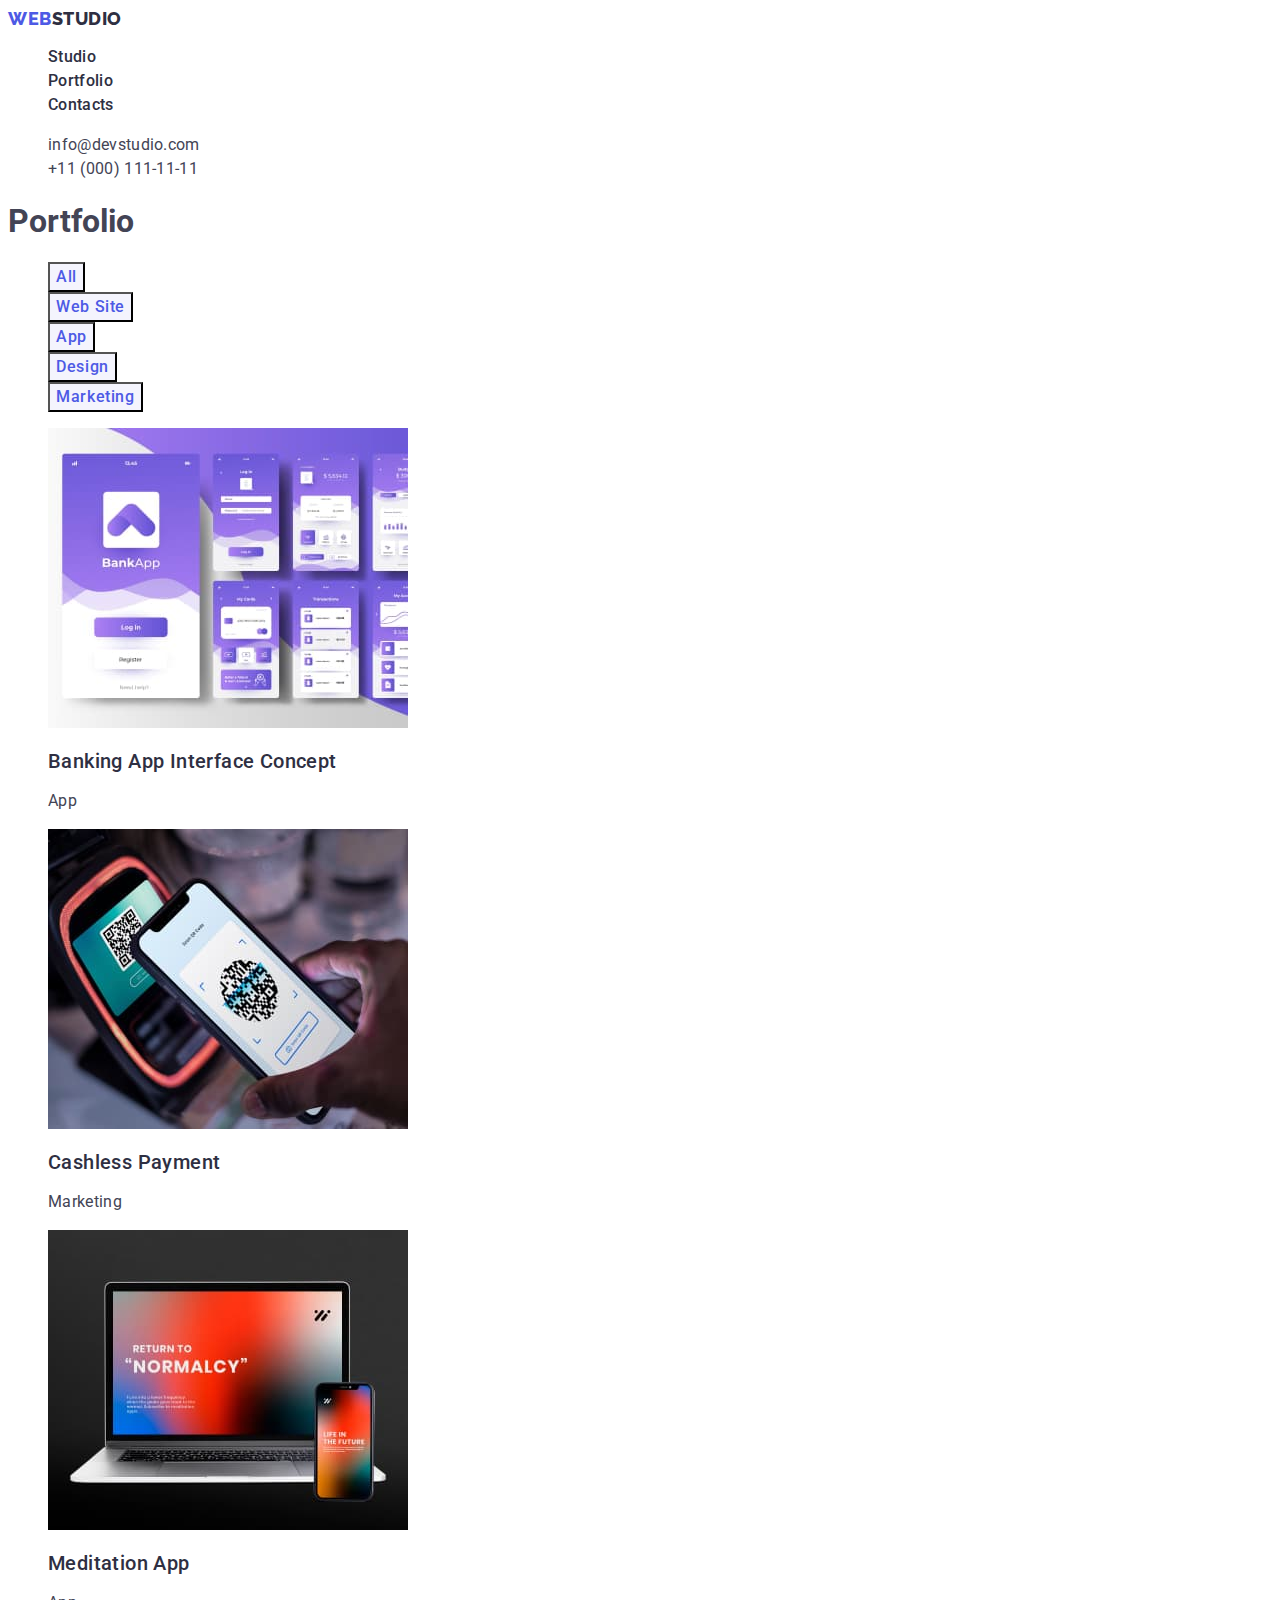
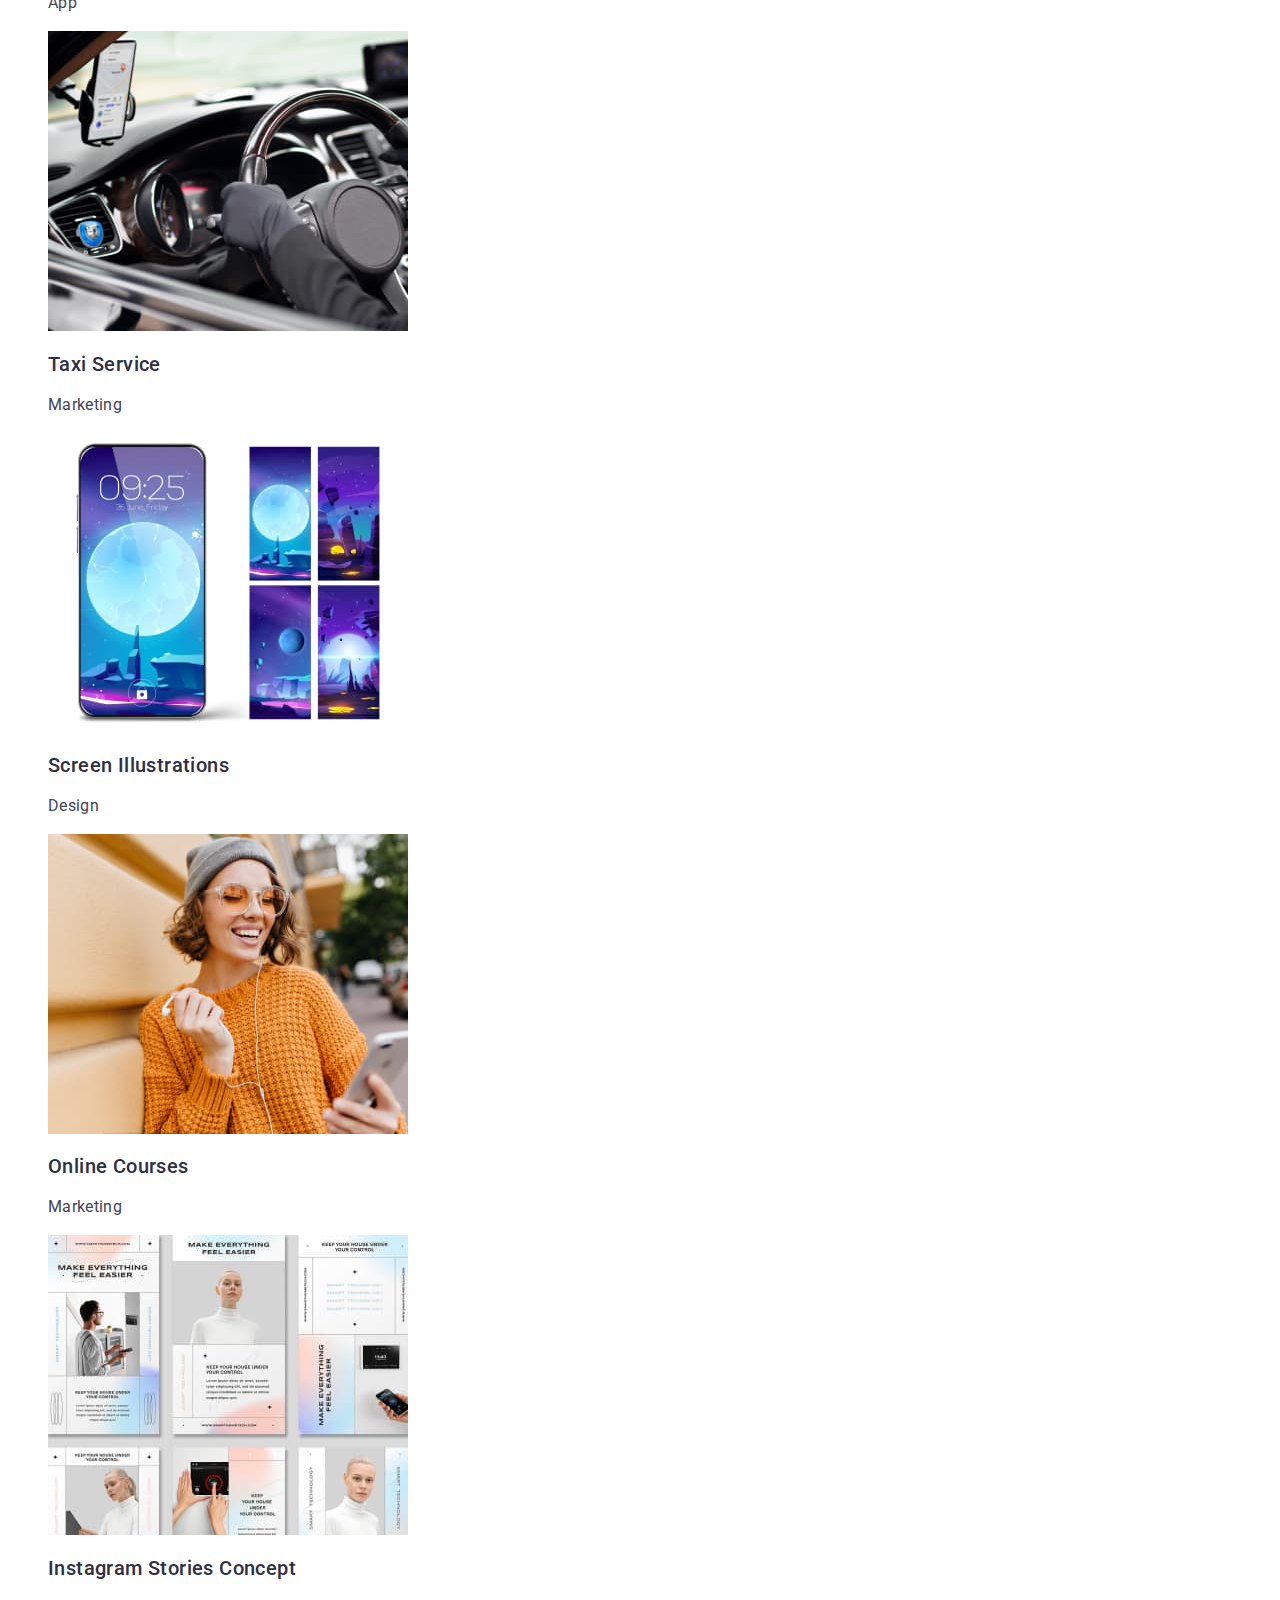
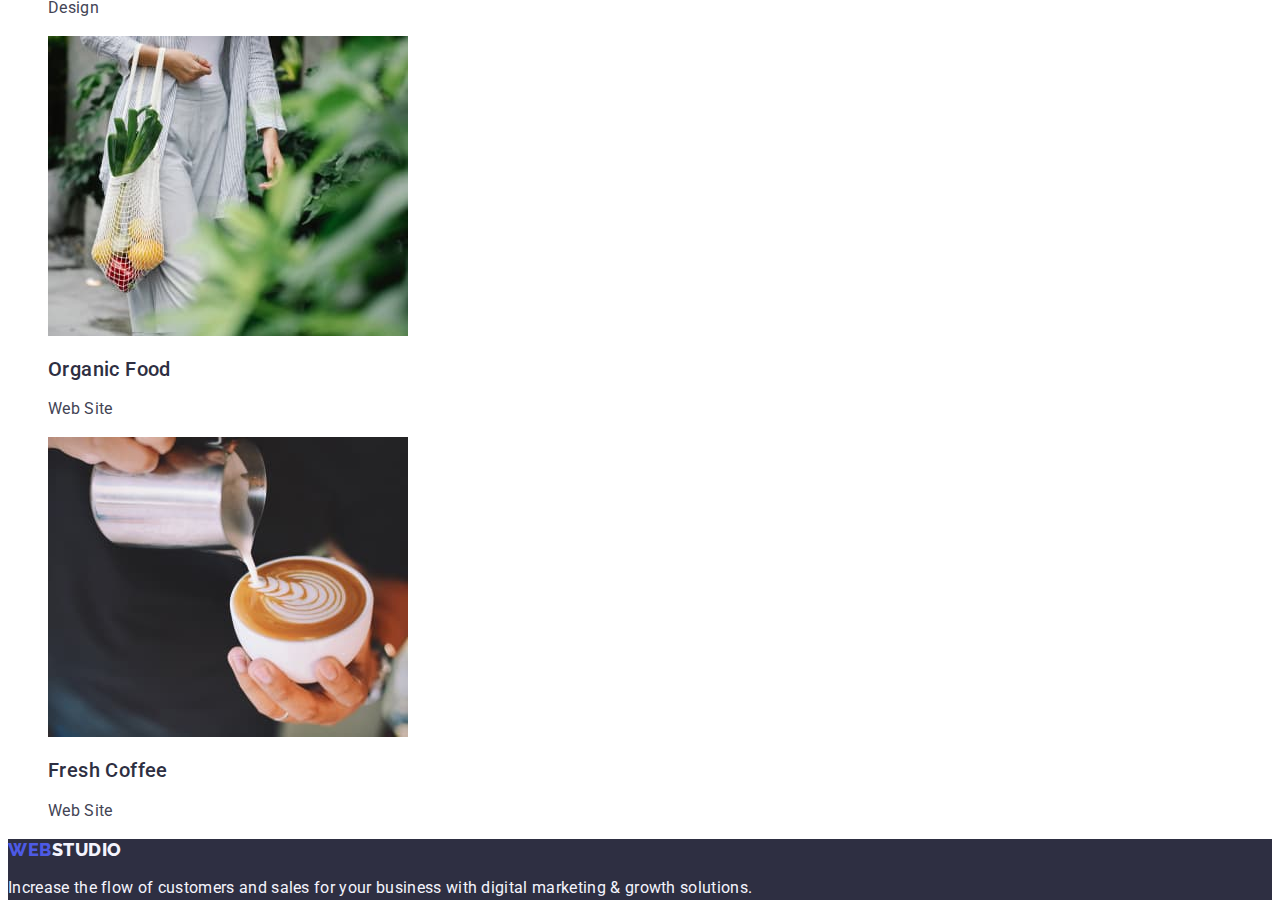
==== commit 511b78f5: "try 5" ====
--- a/portfolio.html
+++ b/portfolio.html
@@ -19,16 +19,17 @@
         <a href="./index.html" class="logo link">
           Web<span class="studio">Studio</span>
         </a>
-
         <ul class="header-list list">
           <li>
-            <a href="./index.html" class="link">Studio</a>
+            <a href="./index.html" class="header-list-link link">Studio</a>
           </li>
           <li>
-            <a href="./portfolio.html" class="link">Portfolio</a>
+            <a href="./portfolio.html" class="header-list-link link"
+              >Portfolio</a
+            >
           </li>
           <li>
-            <a href="" class="link">Contacts</a>
+            <a href="" class="header-list-link link">Contacts</a>
           </li>
         </ul>
       </nav>
--- a/css/styles.css
+++ b/css/styles.css
@@ -42,6 +42,10 @@
   font-size: 16px;
   line-height: 1.5;
   letter-spacing: 0.02em;
+  color: var(--first-main-color);
+}
+
+.header-list-link {
   color: var(--first-main-color);
 }
 
